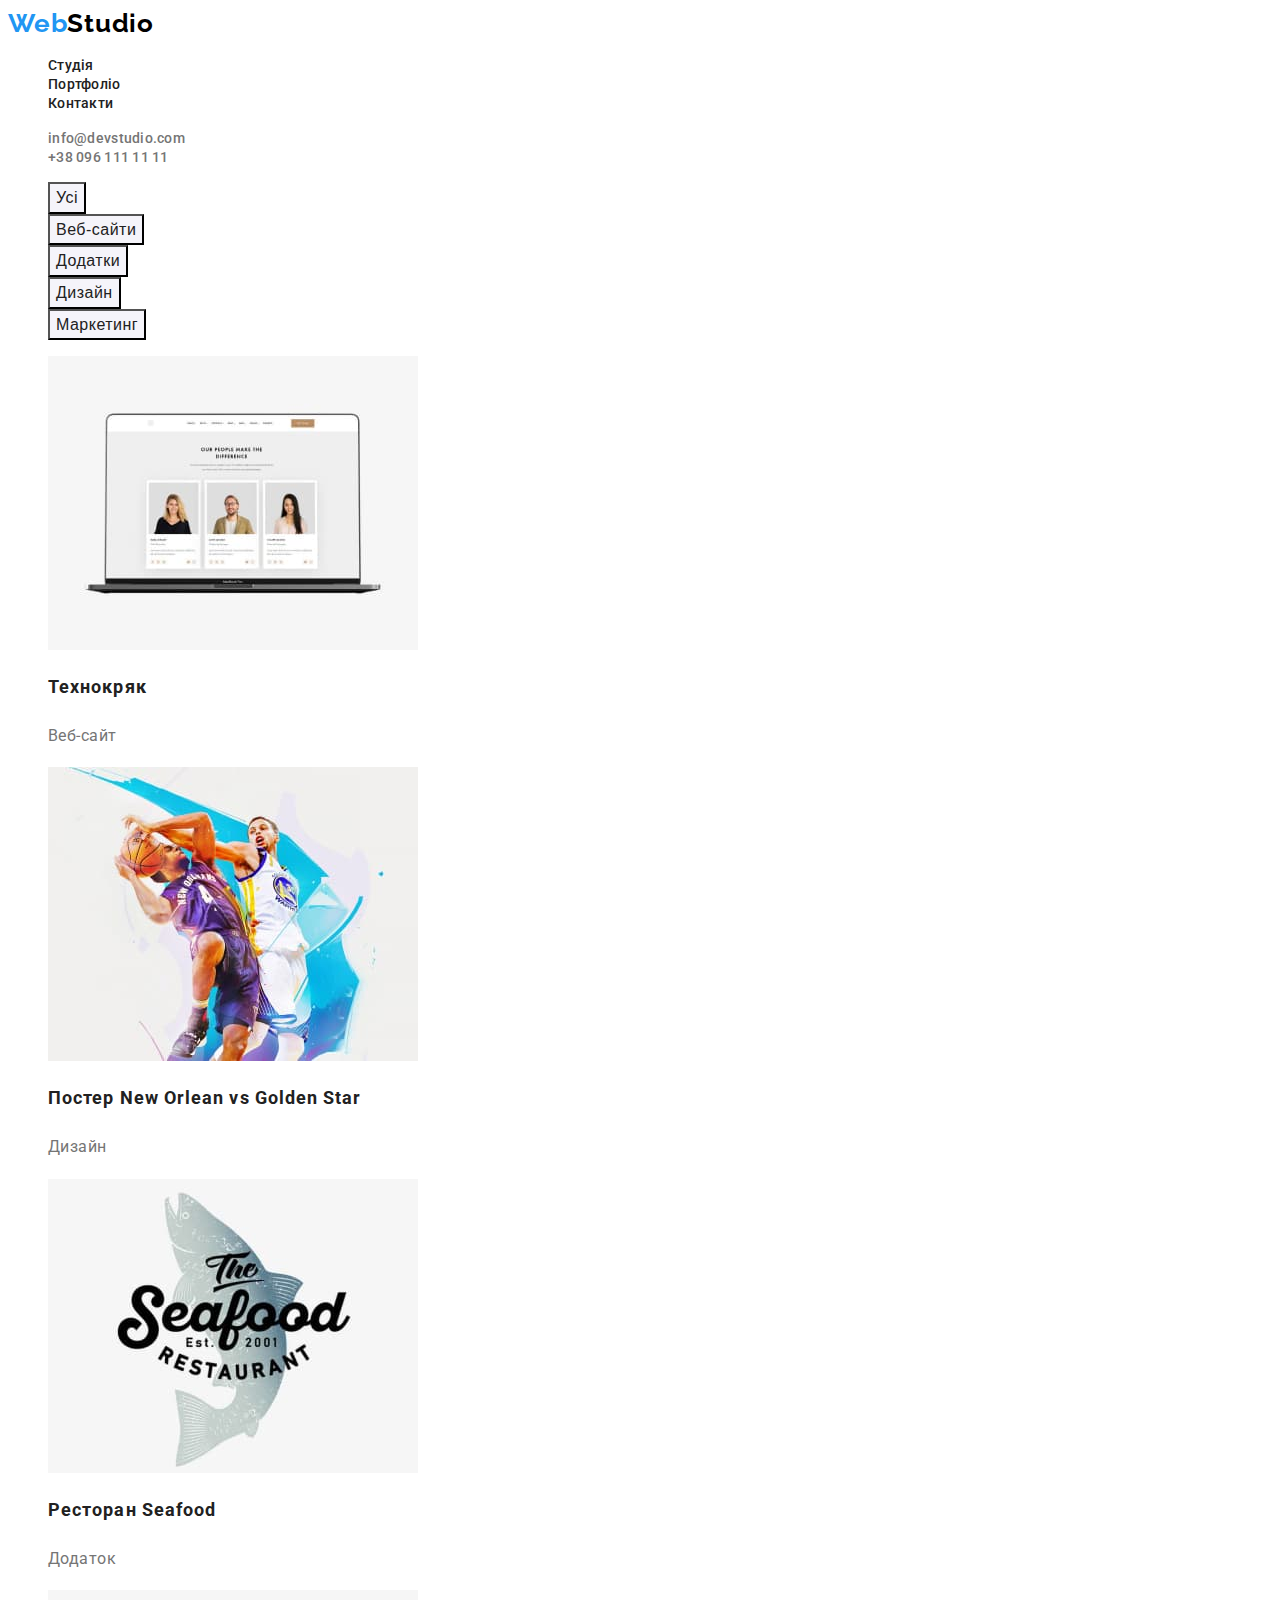
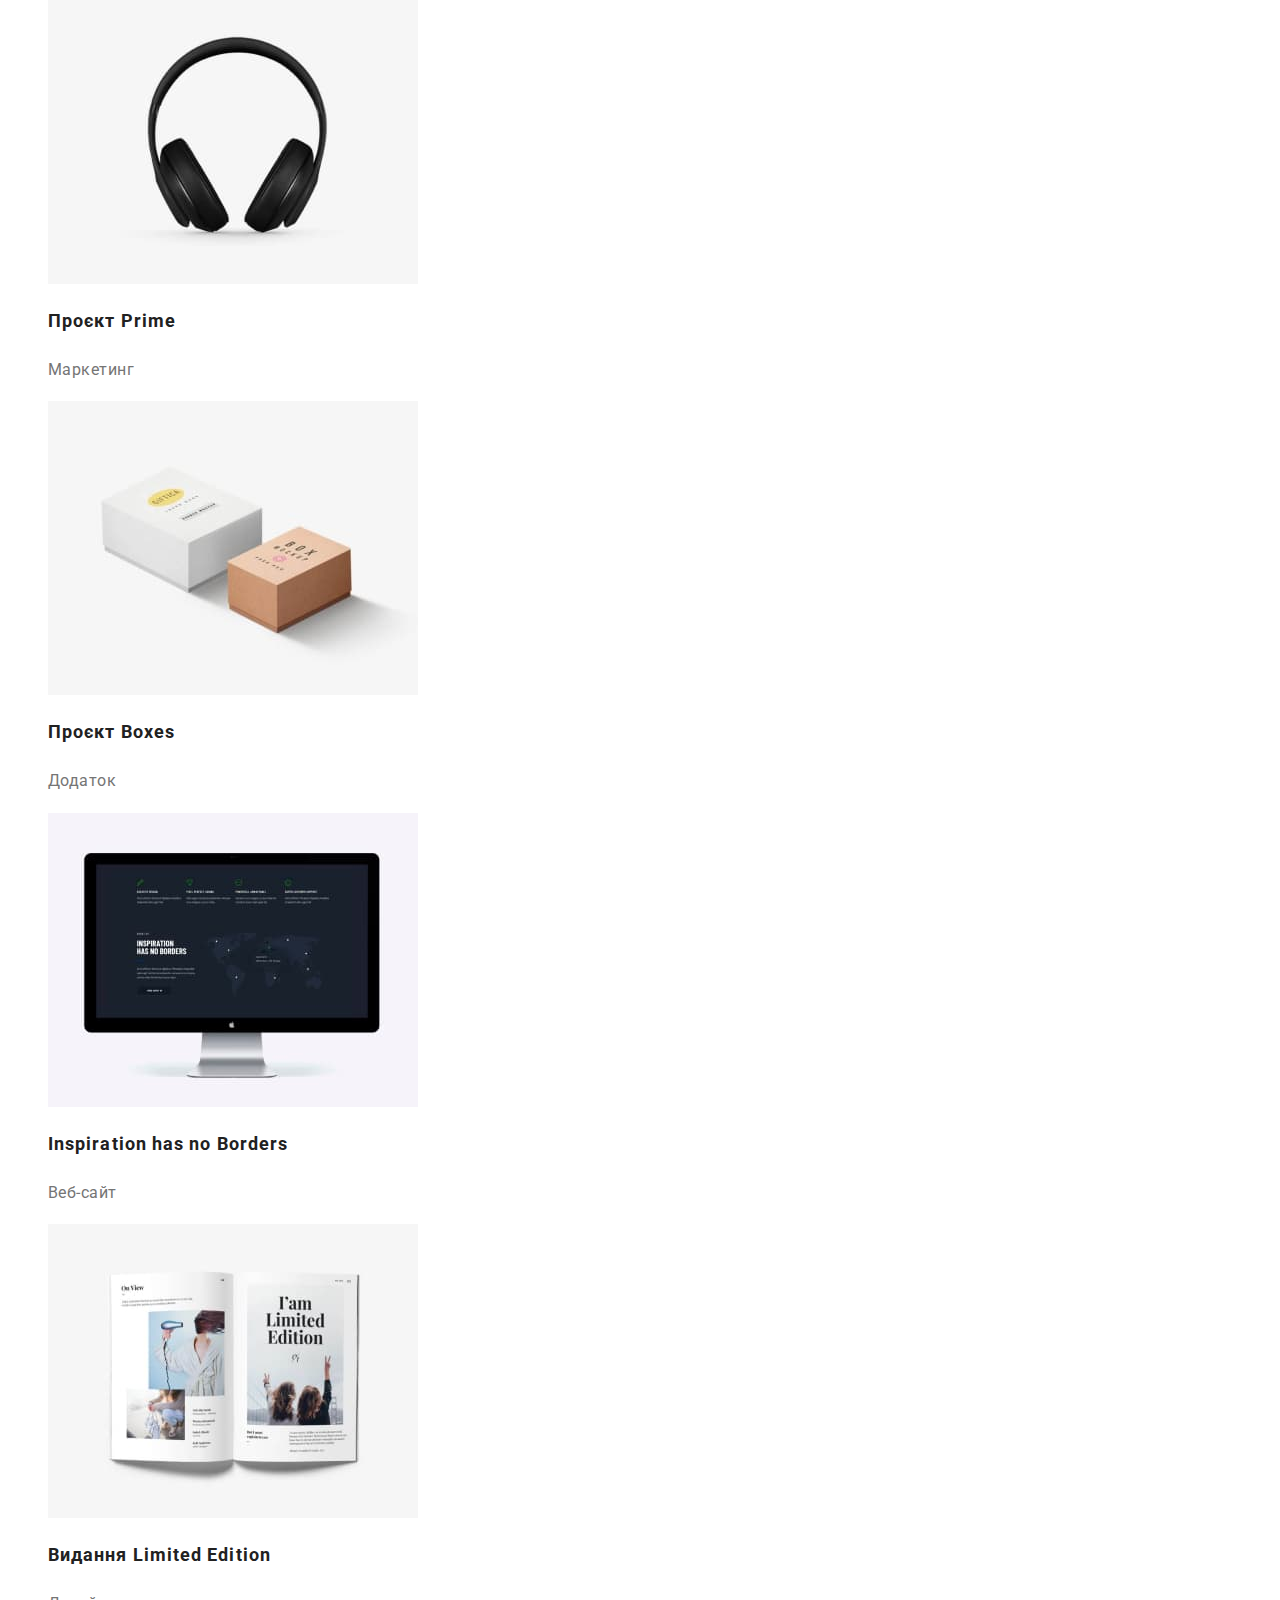
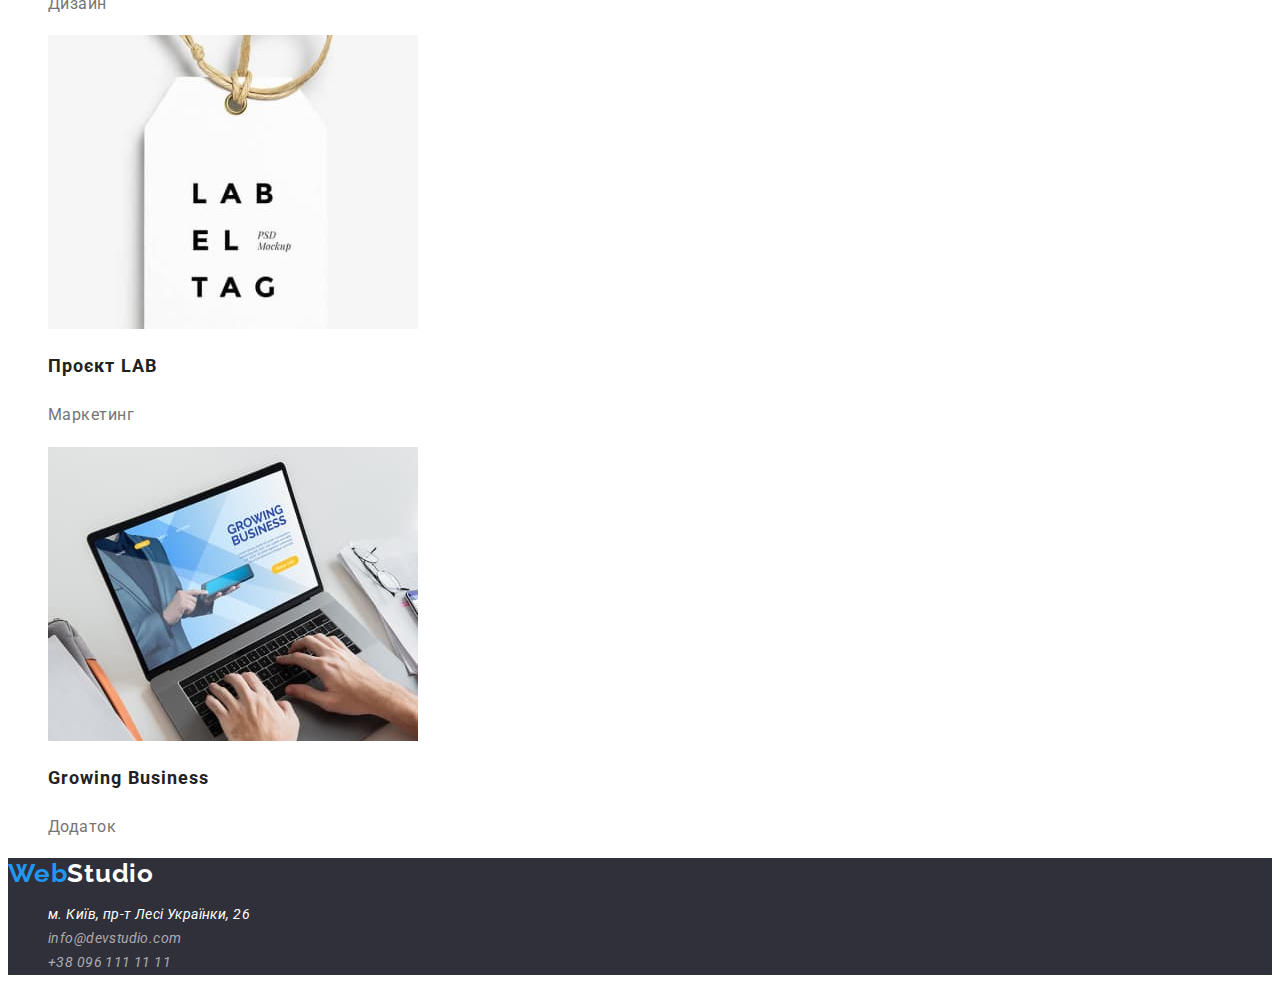
==== portfolio.html @ 6a7d43b1 "adding html, css files and images to repository" ====
<!DOCTYPE html>
<html lang="en">
  <head>
    <meta charset="UTF-8" />
    <meta http-equiv="X-UA-Compatible" content="IE=edge" />
    <meta name="viewport" content="width=device-width, initial-scale=1.0" />
    <title>Портфоліо</title>
    <link
      href="https://fonts.googleapis.com/css2?family=Raleway:wght@700&family=Roboto:wght@400;500;700;900&display=swap"
      rel="stylesheet"
    />
    <link rel="stylesheet" href="./css/styles.css" />
  </head>
  <body>
    <header>
      <!-- Навігація -->
      <nav class="navigation">
        <a href="./index.html" class="logo">
          Web<span class="logo-studio">Studio</span></a
        >
        <ul class="navigation-list list">
          <li class="navigation-item">
            <a href="./index.html" class="navigation-link">Студія</a>
          </li>
          <li class="navigation-item">
            <a href="./portfolio.html" class="navigation-link">Портфоліо</a>
          </li>
          <li class="navigation-item">
            <a href="./contacts" class="navigation-link">Контакти</a>
          </li>
        </ul>
      </nav>
      <!-- Контакти -->

      <ul class="contacts list">
        <li class="contact-item">
          <a href="mailto:info@devstudio.com">info@devstudio.com</a>
        </li>
        <li class="contact-item">
          <a href="tel:+380961111111">+38 096 111 11 11</a>
        </li>
      </ul>
    </header>

    <!-- основа -->
    <main>
      <section>
        <ul class="filters list">
          <li class="filter-item"><button type="button">Усі</button></li>
          <li class="filter-item"><button type="button">Веб-сайти</button></li>
          <li class="filter-item"><button type="button">Додатки</button></li>
          <li class="filter-item"><button type="button">Дизайн</button></li>
          <li class="filter-item"><button type="button">Маркетинг</button></li>
        </ul>
        <div class="project-conteiner">
          <ul class="projects list">
            <li class="project-item">
              <a href=""
                ><img src="./images/folio1.jpg" alt="project1" width="370" />
                <div class="card-content">
                  <h2>Технокряк</h2>
                  <p>Веб-сайт</p>
                </div></a
              >
            </li>
            <li class="project-item">
              <a href=""
                ><img src="./images/folio2.jpg" alt="project2" width="370" />
                <div class="card-content">
                  <h2>Постер New Orlean vs Golden Star</h2>
                  <p>Дизайн</p>
                </div></a
              >
            </li>
            <li class="project-item">
              <a href=""
                ><img src="./images/folio3.jpg" alt="project3" width="370" />
                <div class="card-content">
                  <h2>Ресторан Seafood</h2>
                  <p>Додаток</p>
                </div></a
              >
            </li>
            <li class="project-item">
              <a href=""
                ><img src="./images/folio4.jpg" alt="project4" width="370" />
                <div class="card-content">
                  <h2>Проєкт Prime</h2>
                  <p>Маркетинг</p>
                </div></a
              >
            </li>
            <li class="project-item">
              <a href=""
                ><img src="./images/folio5.jpg" alt="project5" width="370" />
                <div class="card-content">
                  <h2>Проєкт Boxes</h2>
                  <p>Додаток</p>
                </div></a
              >
            </li>
            <li class="project-item">
              <a href=""
                ><img src="./images/folio6.jpg" alt="project6" width="370" />
                <div class="card-content">
                  <h2>Inspiration has no Borders</h2>
                  <p>Веб-сайт</p>
                </div></a
              >
            </li>
            <li class="project-item">
              <a href=""
                ><img src="./images/folio7.jpg" alt="project7" width="370" />
                <div class="card-content">
                  <h2>Видання Limited Edition</h2>
                  <p>Дизайн</p>
                </div></a
              >
            </li>
            <li class="project-item">
              <a href=""
                ><img src="./images/folio8.jpg" alt="project8" width="370" />
                <div class="card-content">
                  <h2>Проєкт LAB</h2>
                  <p>Маркетинг</p>
                </div></a
              >
            </li>
            <li class="project-item">
              <a href=""
                ><img src="./images/folio9.jpg" alt="project9" width="370" />
                <div class="card-content">
                  <h2>Growing Business</h2>
                  <p>Додаток</p>
                </div></a
              >
            </li>
          </ul>
        </div>
      </section>
    </main>
    <!-- Підвал сторінки -->
    <footer>
      <a href="./index.html" class="logo">
        Web<span class="logo-studio2">Studio</span></a
      >
      <!-- адреса -->
      <address>
        <ul class="list address-list">
          <li class="address-item">
            <a
              class="location"
              href="https://goo.gl/maps/f5yNeRXzDAJeazgZ9"
              target="blank"
              rel="noopener noreferrer nofollow"
            >
              м. Київ, пр-т Лесі Українки, 26
            </a>
          </li>

          <li class="address-item">
            <a href="mailto:info@devstudio.com">info@devstudio.com</a>
          </li>
          <li class="address-item">
            <a href="tel:+380961111111">+38 096 111 11 11</a>
          </li>
        </ul>
      </address>
    </footer>
  </body>
</html>
---- css/styles.css ----
/* перемінні параметри */
:root {
  --primary-background-color: #f5f5f5;
  --primary-text-color: #757575;
  --accent-color: #2196f3;
  --title-text-color: #212121;
  --white-color: #fff;
  --black-color: #000;
  --border-color: #ececec;
}

body {
  font-family: "Roboto", sans-serif;
  font-style: normal;
  background-color: var(--white-color);
  color: var(--primary-text-color);
}


.logo {
  font-family: "Raleway";
  font-weight: 700;
  font-size: 26px;
  line-height: 1.2;
  letter-spacing: 0.03em;
  text-decoration: none;
  color: var(--accent-color);
}

.logo-studio2 {
  color: var(--white-color);
}

.logo-studio {
  color: var(--black-color);
}

/* навігація */
nav a {
  font-weight: 500;
  font-size: 14px;
  line-height: 1.1;
  letter-spacing: 0.02em;
  text-decoration: none;
  color: var(--title-text-color);
}

.navigation a:hover,
.navigation a:focus {
  color: var(--accent-color);
}

 .navigation-list {
  list-style: none;
 }

.contacts {
  list-style: none;
}


.contacts a {
  font-weight: 500;
  font-size: 14px;
  line-height: 1.1;
  letter-spacing: 0.02em;
  text-decoration: none;
  color: var(--primary-text-color);
}

.contacts a:hover,
.contacts a:focus {
  color: var(--accent-color);
}


.section-hero {
  background-color: #2f303a;
}

.hero-title {
  font-weight: 900;
  font-size: 44px;
  line-height: 1.4;
  letter-spacing: 0.06em;
  text-transform: uppercase;
  color: var(--white-color);
}

.hero-button {
  font-weight: 700;
  font-size: 16px;
  line-height: 1.9;
  letter-spacing: 0.06em;
  cursor: pointer;
  color: var(--white-color);
  background-color: var(--accent-color);
}

.hero-button:hover,
.hero-button:focus {
  background-color: #188CE8;
}

/* секція "особливості" */

.features {
  list-style: none;
}

.feature-title {
  font-weight: 700;
  font-size: 14px;
  line-height: 1.1;
  letter-spacing: 0.03em;
  text-transform: uppercase;
  color: var(--title-text-color);
}

.features p {
  font-size: 14px;
  line-height: 1.7;
  letter-spacing: 0.03em;
  color: var(--primary-text-color);
}

/* секція "чим ми займаемося" */

.our-job {
  list-style: none;
}


/* секція "наша команда" */
.our-team {
  background-color: #f5f4fa;
}

.our-team-list {
  list-style: none;
}

.team-item {
  background-color: var(--white-color);
}

.our-team p {
  font-size: 14px;
  line-height: 1.7;
  letter-spacing: 0.03em;
  color: var(--primary-text-color);
}

.our-team h3 {
  font-weight: 500;
  font-size: 16px;
  line-height: 1.1;
  letter-spacing: 0.03em;
  color: var(--title-text-color);
}

/* підвал */
footer {
  background-color: #2f303a;
}


.logo-studio2 {
  color: var(--white-color);
}

/* адреса */
address {
  font-weight: 400;
  font-size: 14px;
  line-height: 1.7;
  letter-spacing: 0.03em;
  color: var(--white-color);
}

.address-list {
  list-style: none;
}

address a {
  text-decoration: none;
  color: rgba(255, 255, 255, 0.6);
} 

address a:hover,
address a:focus {
  color: var(--accent-color);
}

.location {
  color: var(--white-color);
}

/* portfolio */

.filters {
  list-style: none;
}

.filters button {
  font-weight: 500;
  font-size: 16px;
  line-height: 1.6;
  letter-spacing: 0.03em;
  cursor:pointer;
  background-color: #f5f4fa;
  color: #212121;
}

.filters button:hover,
.filters button:focus {
  background-color: var(--accent-color);
  color: var(--white-color);
}

.projects {
  list-style: none;
}

.projects a {
  text-decoration: none;
}

.projects h2 {
  font-weight: 700;
  font-size: 18px;
  line-height: 2;
  letter-spacing: 0.06em;
  color: var(--title-text-color);
}

.projects p {
  font-size: 16px;
  line-height: 1.9;
  letter-spacing: 0.03em;
  color: var(--primary-text-color);
}
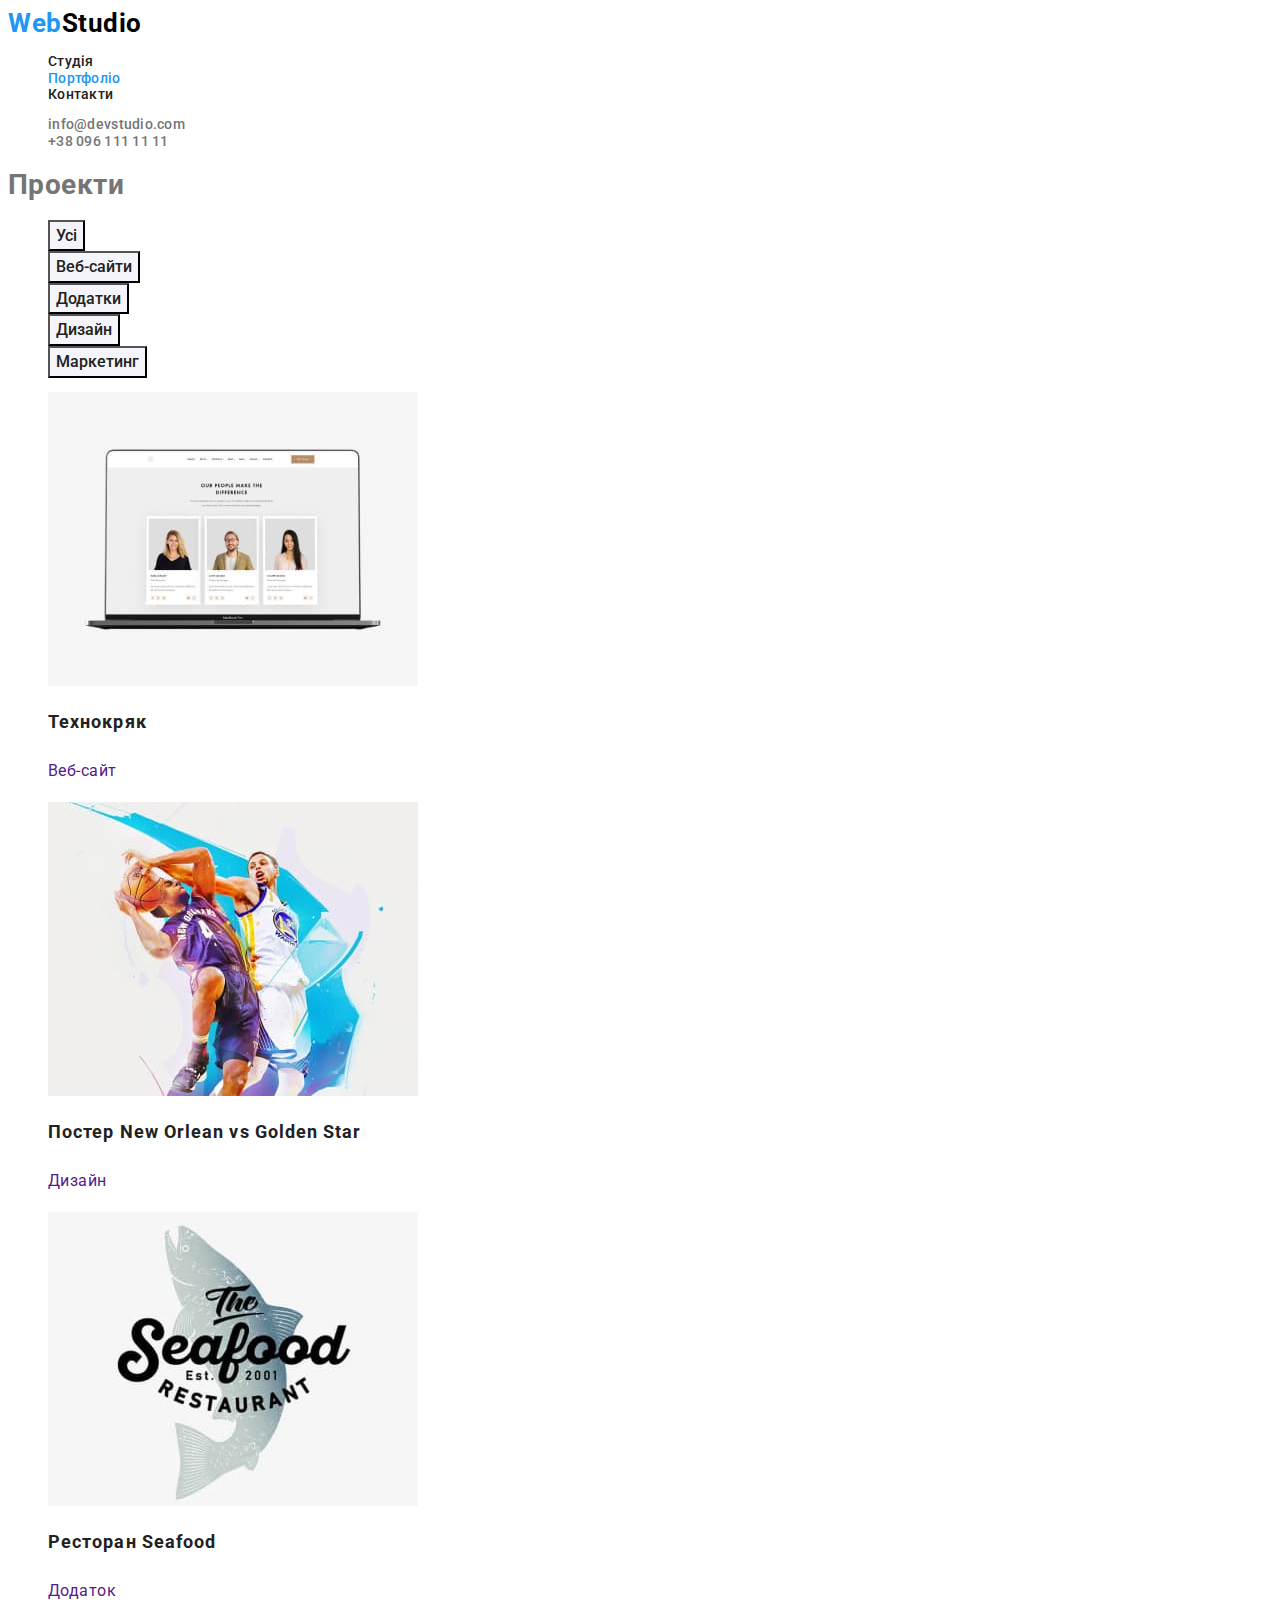
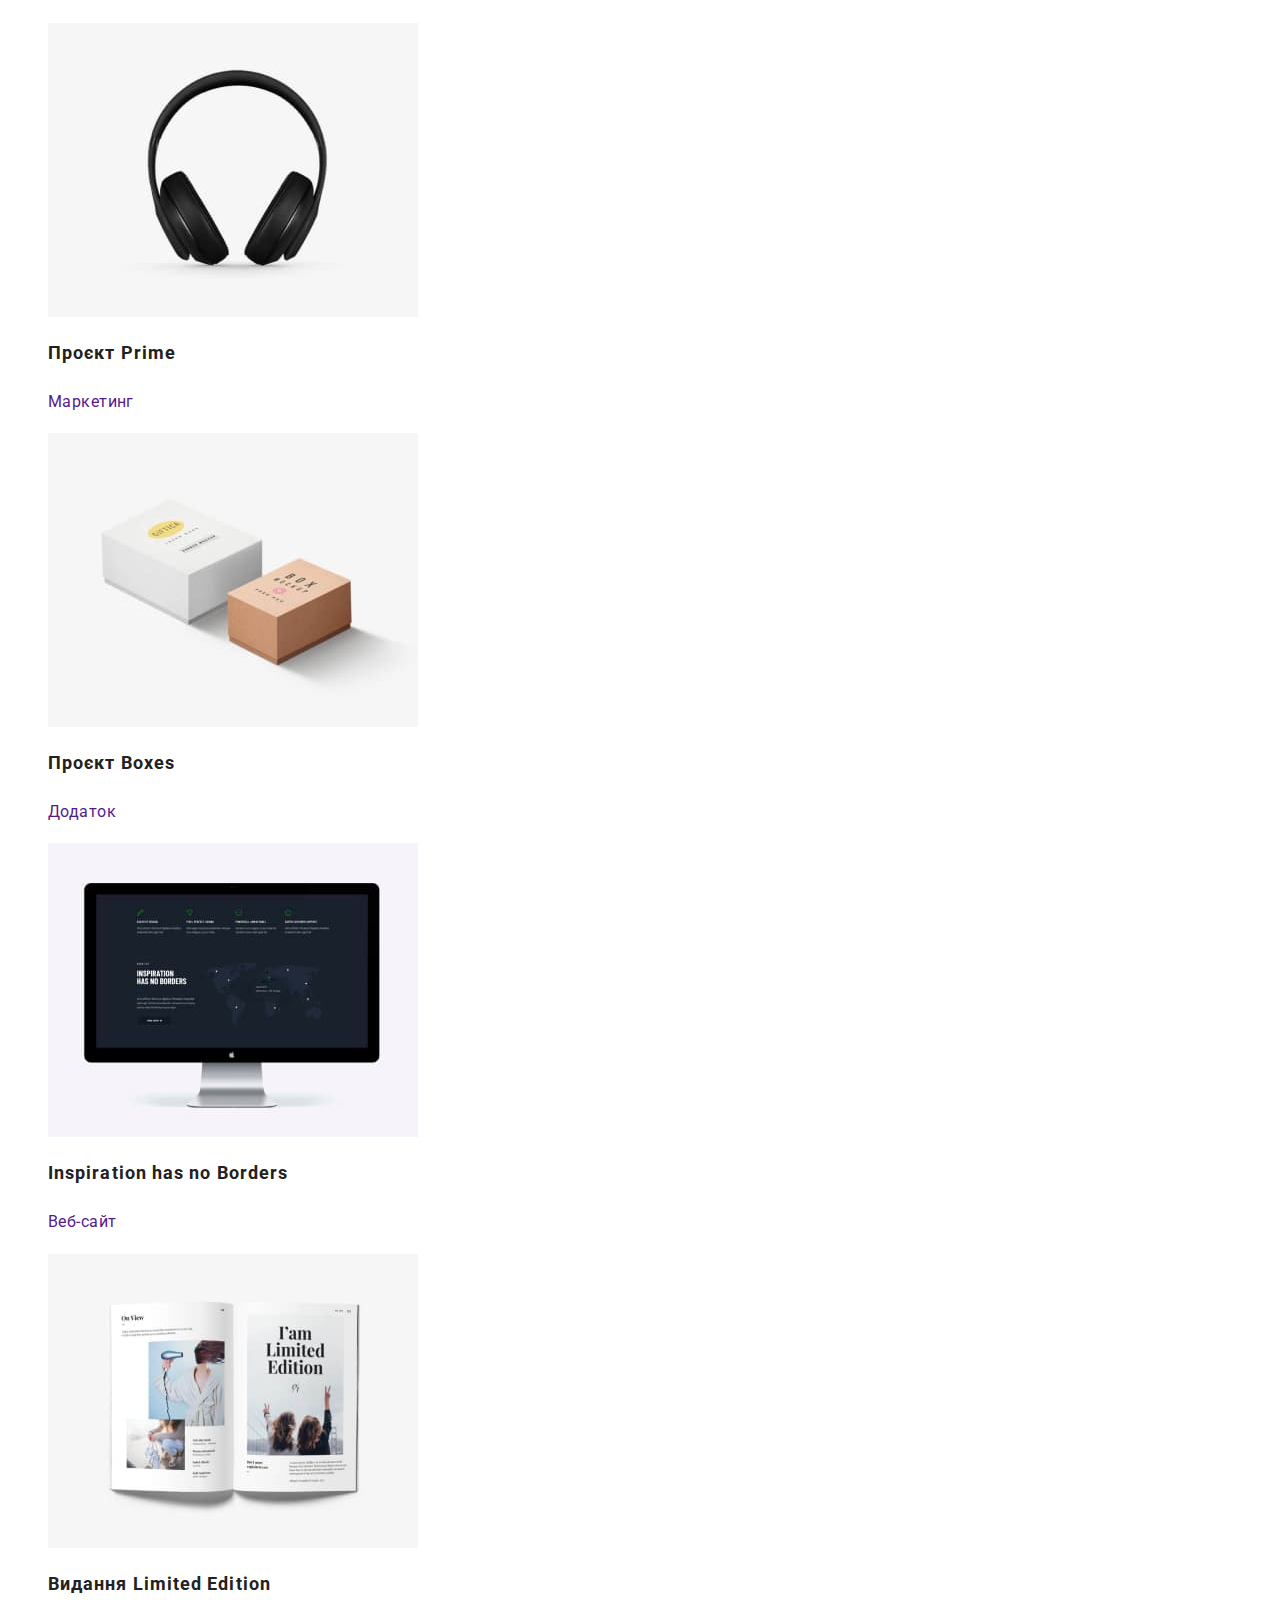
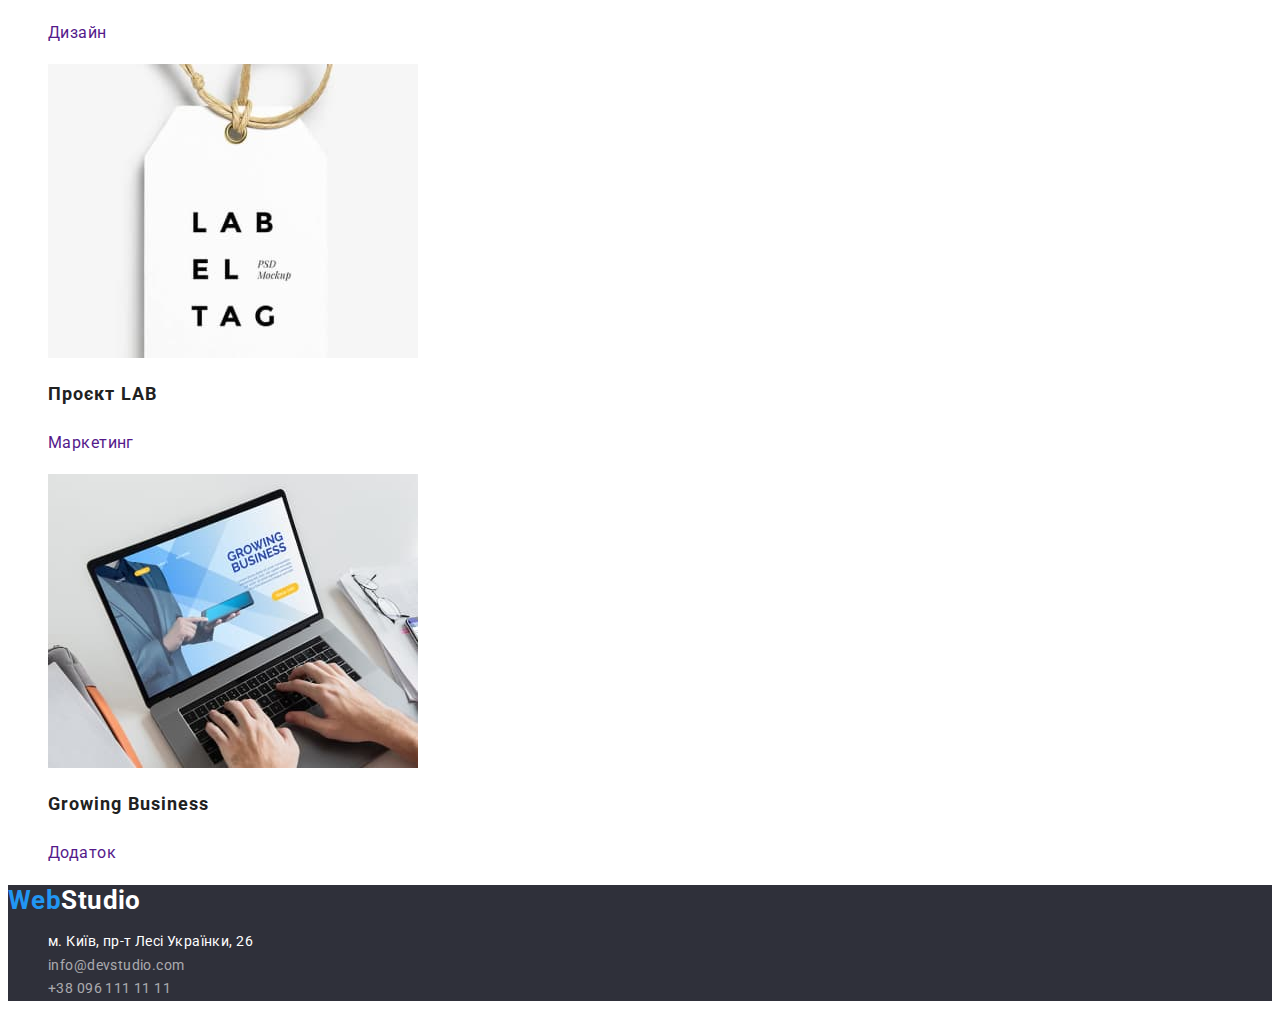
==== commit 1ed410b9: "fixing mistakes" ====
--- a/portfolio.html
+++ b/portfolio.html
@@ -1,5 +1,5 @@
 <!DOCTYPE html>
-<html lang="en">
+<html lang="uk">
   <head>
     <meta charset="UTF-8" />
     <meta http-equiv="X-UA-Compatible" content="IE=edge" />
@@ -23,7 +23,7 @@
             <a href="./index.html" class="navigation-link">Студія</a>
           </li>
           <li class="navigation-item">
-            <a href="./portfolio.html" class="navigation-link">Портфоліо</a>
+            <a href="./portfolio.html" class="navigation-link"><sapn class="portfolio">Портфоліо</sapn></a>
           </li>
           <li class="navigation-item">
             <a href="./contacts" class="navigation-link">Контакти</a>
@@ -32,7 +32,7 @@
       </nav>
       <!-- Контакти -->
 
-      <ul class="contacts list">
+      <ul class="contacts-list list">
         <li class="contact-item">
           <a href="mailto:info@devstudio.com">info@devstudio.com</a>
         </li>
@@ -45,22 +45,22 @@
     <!-- основа -->
     <main>
       <section>
-        <ul class="filters list">
+        <h1>Проекти</h1>
+        <ul class="filters-list list">
           <li class="filter-item"><button type="button">Усі</button></li>
           <li class="filter-item"><button type="button">Веб-сайти</button></li>
           <li class="filter-item"><button type="button">Додатки</button></li>
           <li class="filter-item"><button type="button">Дизайн</button></li>
           <li class="filter-item"><button type="button">Маркетинг</button></li>
         </ul>
-        <div class="project-conteiner">
-          <ul class="projects list">
+          <ul class="projects-list list">
             <li class="project-item">
               <a href=""
                 ><img src="./images/folio1.jpg" alt="project1" width="370" />
                 <div class="card-content">
                   <h2>Технокряк</h2>
                   <p>Веб-сайт</p>
-                </div></a
+                </a
               >
             </li>
             <li class="project-item">
--- a/css/styles.css
+++ b/css/styles.css
@@ -11,18 +11,17 @@
 
 body {
   font-family: "Roboto", sans-serif;
-  font-style: normal;
+  font-size: 14px;
+  letter-spacing: 0.03em;
   background-color: var(--white-color);
   color: var(--primary-text-color);
 }
 
-
 .logo {
-  font-family: "Raleway";
+  font-family: "Raleway" sans-serif;
   font-weight: 700;
   font-size: 26px;
   line-height: 1.2;
-  letter-spacing: 0.03em;
   text-decoration: none;
   color: var(--accent-color);
 }
@@ -38,11 +37,15 @@
 /* навігація */
 nav a {
   font-weight: 500;
-  font-size: 14px;
   line-height: 1.1;
   letter-spacing: 0.02em;
   text-decoration: none;
   color: var(--title-text-color);
+}
+
+nav .portfolio,
+nav .studio {
+  color: var(--accent-color);
 }
 
 .navigation a:hover,
@@ -50,29 +53,26 @@
   color: var(--accent-color);
 }
 
- .navigation-list {
-  list-style: none;
- }
-
-.contacts {
-  list-style: none;
-}
-
-
-.contacts a {
-  font-weight: 500;
-  font-size: 14px;
+.navigation-list {
+  list-style: none;
+}
+
+.contacts-list {
+  list-style: none;
+}
+
+.contacts-list a {
+  font-weight: 500;
   line-height: 1.1;
   letter-spacing: 0.02em;
   text-decoration: none;
   color: var(--primary-text-color);
 }
 
-.contacts a:hover,
-.contacts a:focus {
-  color: var(--accent-color);
-}
-
+.contacts-list a:hover,
+.contacts-list a:focus {
+  color: var(--accent-color);
+}
 
 .section-hero {
   background-color: #2f303a;
@@ -88,6 +88,7 @@
 }
 
 .hero-button {
+  font-family: inherit;
   font-weight: 700;
   font-size: 16px;
   line-height: 1.9;
@@ -99,44 +100,54 @@
 
 .hero-button:hover,
 .hero-button:focus {
-  background-color: #188CE8;
+  background-color: #188ce8;
 }
 
 /* секція "особливості" */
 
-.features {
-  list-style: none;
-}
-
-.feature-title {
-  font-weight: 700;
-  font-size: 14px;
-  line-height: 1.1;
-  letter-spacing: 0.03em;
+.features-list {
+  list-style: none;
+}
+
+.section-features h3 {
+  font-weight: 700;
+  line-height: 1.1;
   text-transform: uppercase;
-  color: var(--title-text-color);
-}
-
-.features p {
-  font-size: 14px;
+  color: var(--title-text-color)
+}
+
+.section-features p {
   line-height: 1.7;
-  letter-spacing: 0.03em;
-  color: var(--primary-text-color);
 }
 
 /* секція "чим ми займаемося" */
 
-.our-job {
-  list-style: none;
-}
-
+.job-list {
+  list-style: none;
+}
+
+.job-title {
+  font-weight: 700;
+  font-size: 36px;
+  line-height: 1.2;
+  text-align: center;
+  color: var(--title-text-color)
+}
 
 /* секція "наша команда" */
-.our-team {
+.section-team {
   background-color: #f5f4fa;
 }
 
-.our-team-list {
+.team-title {
+  font-weight: 700;
+  font-size: 36px;
+  line-height: 1.2;
+  text-align: center;
+  color:var(--title-text-color)
+}
+
+.team-list {
   list-style: none;
 }
 
@@ -144,14 +155,11 @@
   background-color: var(--white-color);
 }
 
-.our-team p {
-  font-size: 14px;
+.section-team p {
   line-height: 1.7;
-  letter-spacing: 0.03em;
-  color: var(--primary-text-color);
-}
-
-.our-team h3 {
+}
+
+.section-team h3 {
   font-weight: 500;
   font-size: 16px;
   line-height: 1.1;
@@ -164,18 +172,14 @@
   background-color: #2f303a;
 }
 
-
 .logo-studio2 {
   color: var(--white-color);
 }
 
 /* адреса */
 address {
-  font-weight: 400;
-  font-size: 14px;
+  font-style: normal;
   line-height: 1.7;
-  letter-spacing: 0.03em;
-  color: var(--white-color);
 }
 
 .address-list {
@@ -185,7 +189,7 @@
 address a {
   text-decoration: none;
   color: rgba(255, 255, 255, 0.6);
-} 
+}
 
 address a:hover,
 address a:focus {
@@ -198,35 +202,35 @@
 
 /* portfolio */
 
-.filters {
-  list-style: none;
-}
-
-.filters button {
+.filters-list {
+  list-style: none;
+}
+
+.filter-item button {
+  font-family: inherit;
   font-weight: 500;
   font-size: 16px;
   line-height: 1.6;
-  letter-spacing: 0.03em;
-  cursor:pointer;
+  cursor: pointer;
   background-color: #f5f4fa;
-  color: #212121;
-}
-
-.filters button:hover,
-.filters button:focus {
+  color: var(--title-text-color)
+}
+
+.filter-item button:hover,
+.filter-item button:focus {
   background-color: var(--accent-color);
   color: var(--white-color);
 }
 
-.projects {
-  list-style: none;
-}
-
-.projects a {
-  text-decoration: none;
-}
-
-.projects h2 {
+.projects-list {
+  list-style: none;
+}
+
+.project-item a {
+  text-decoration: none;
+}
+
+.project-item h2 {
   font-weight: 700;
   font-size: 18px;
   line-height: 2;
@@ -234,9 +238,7 @@
   color: var(--title-text-color);
 }
 
-.projects p {
+.project-item p {
   font-size: 16px;
   line-height: 1.9;
-  letter-spacing: 0.03em;
-  color: var(--primary-text-color);
-}
+}
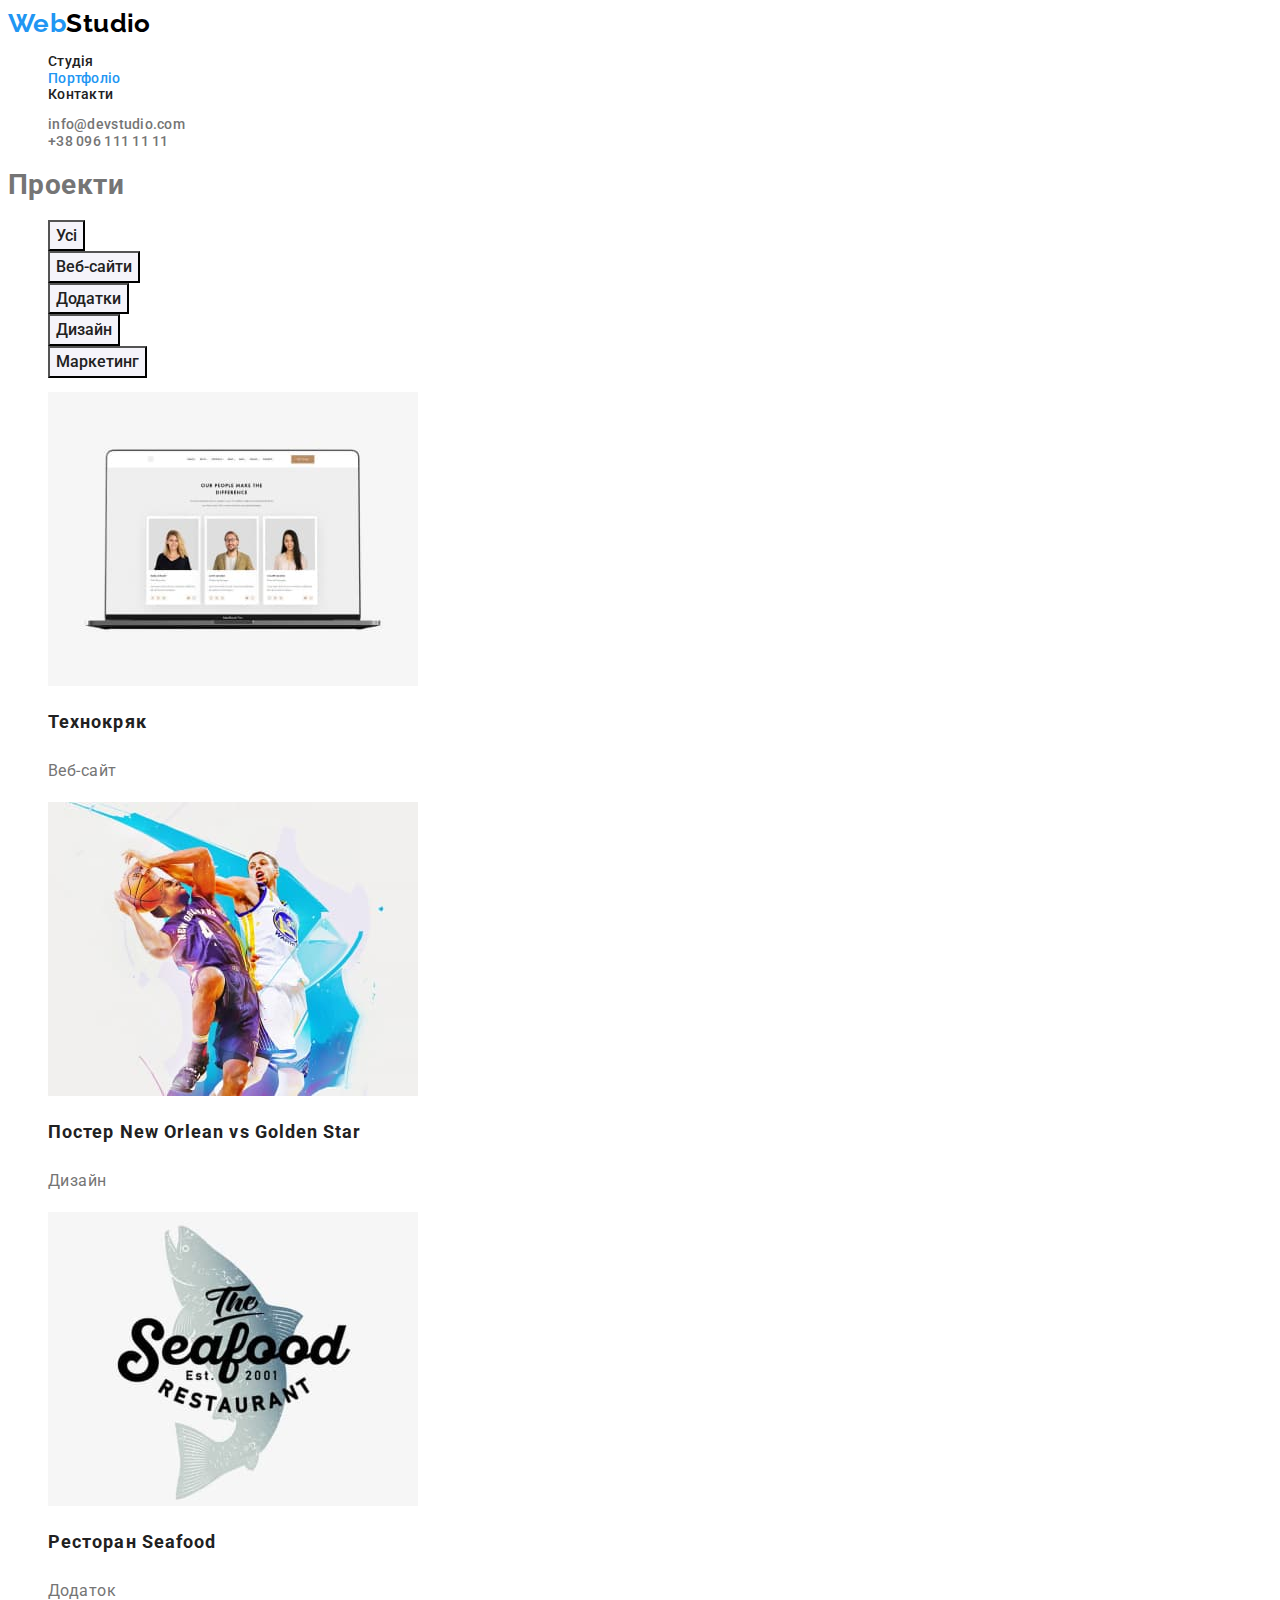
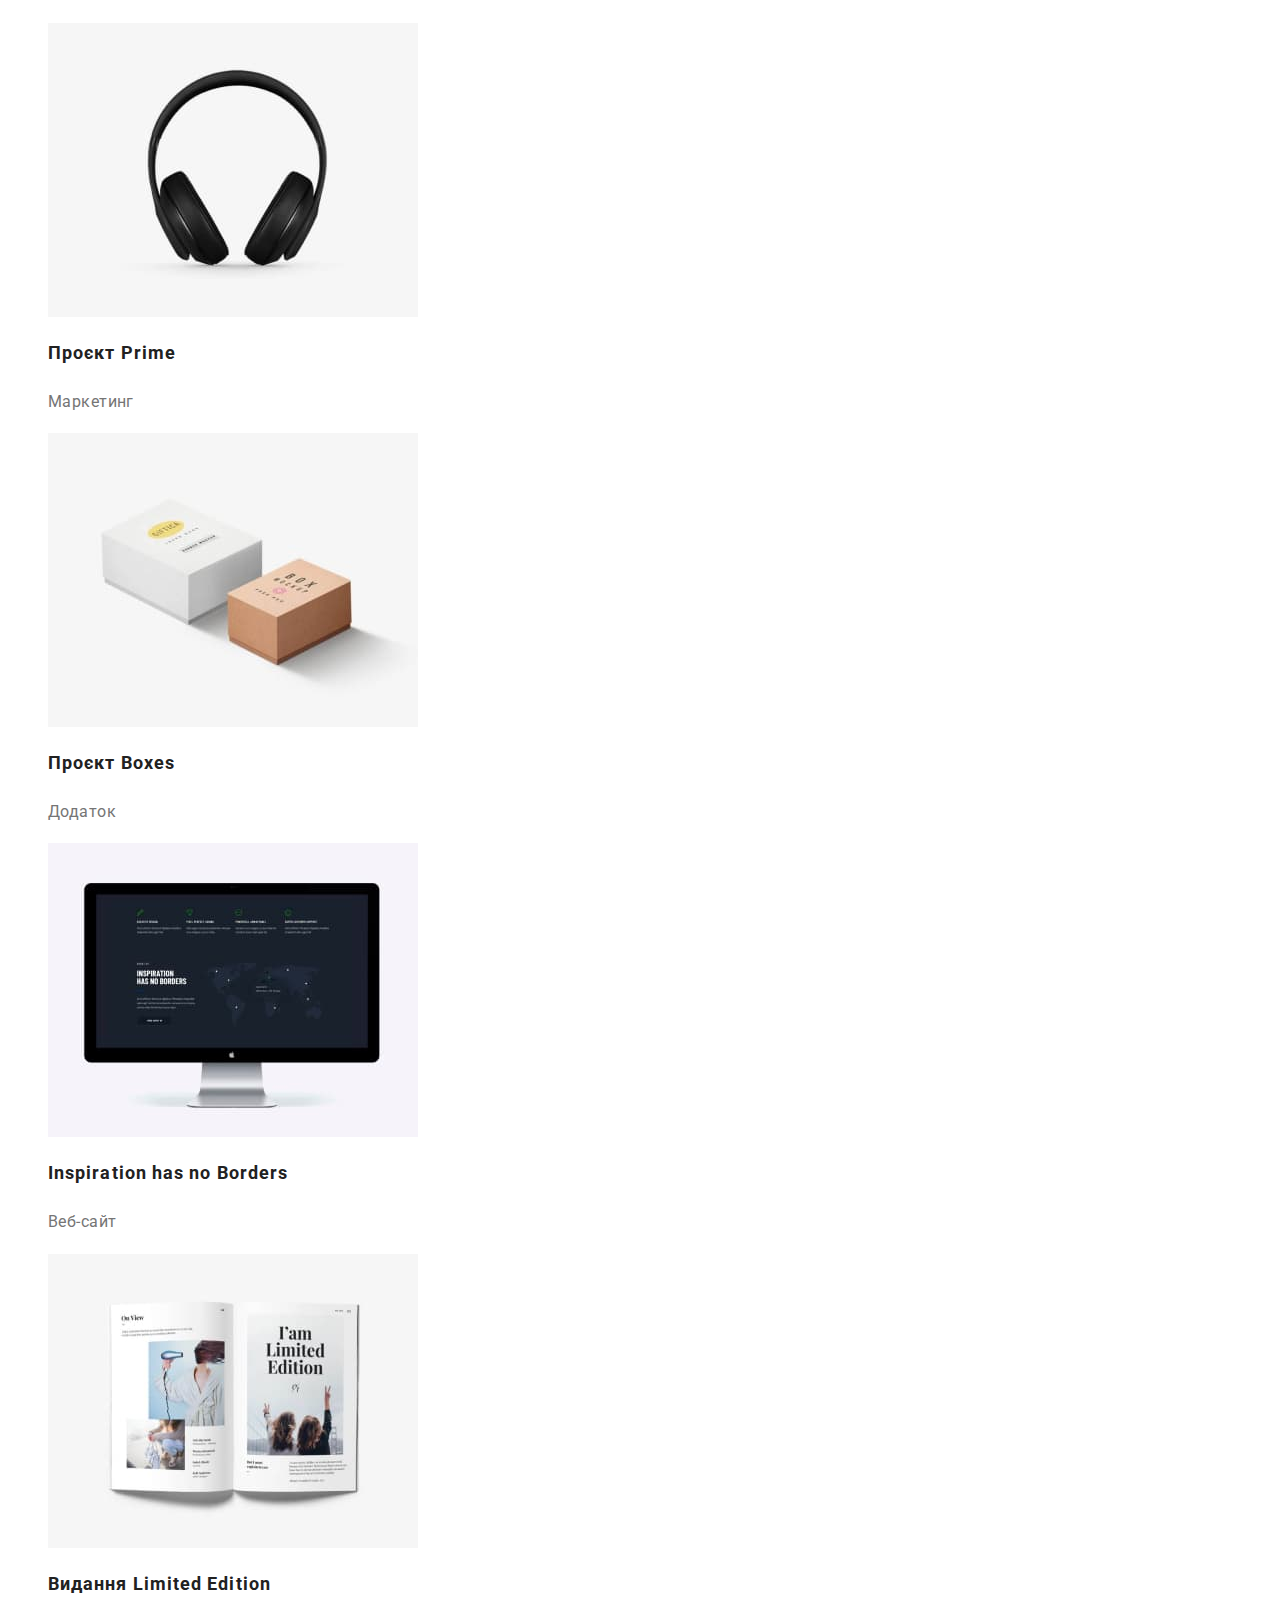
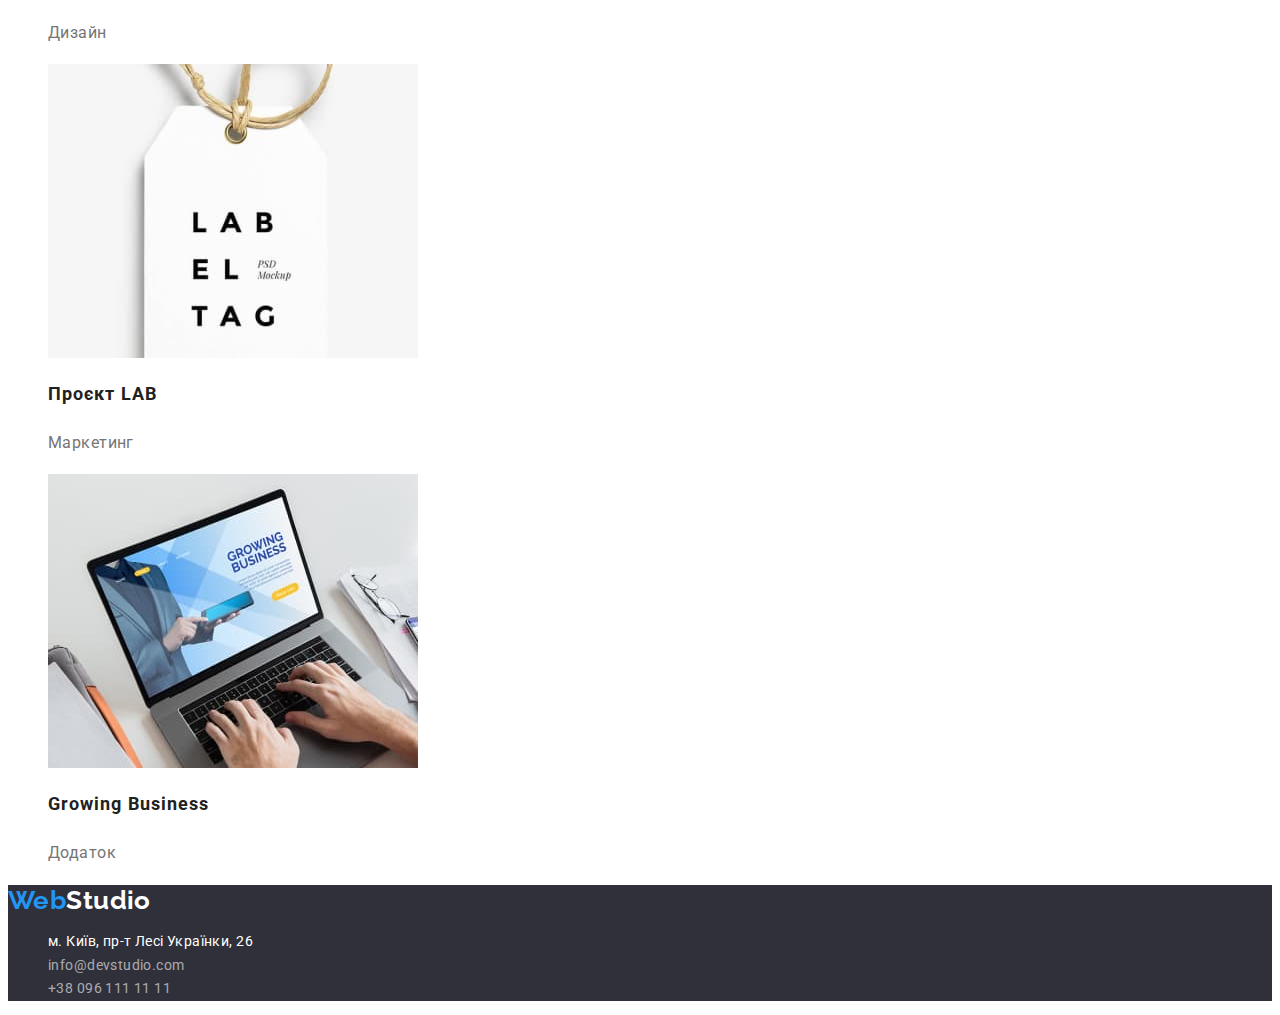
==== commit 4037803d: "changing logo class and adds font to h3" ====
--- a/portfolio.html
+++ b/portfolio.html
@@ -16,7 +16,7 @@
       <!-- Навігація -->
       <nav class="navigation">
         <a href="./index.html" class="logo">
-          Web<span class="logo-studio">Studio</span></a
+          Web<span class="nav-logo-studio">Studio</span></a
         >
         <ul class="navigation-list list">
           <li class="navigation-item">
@@ -142,7 +142,7 @@
     <!-- Підвал сторінки -->
     <footer>
       <a href="./index.html" class="logo">
-        Web<span class="logo-studio2">Studio</span></a
+        Web<span class="foot-logo-studio">Studio</span></a
       >
       <!-- адреса -->
       <address>
--- a/css/styles.css
+++ b/css/styles.css
@@ -18,7 +18,7 @@
 }
 
 .logo {
-  font-family: "Raleway" sans-serif;
+  font-family: "Raleway", sans-serif;
   font-weight: 700;
   font-size: 26px;
   line-height: 1.2;
@@ -26,16 +26,16 @@
   color: var(--accent-color);
 }
 
-.logo-studio2 {
-  color: var(--white-color);
-}
-
-.logo-studio {
+.foot-logo-studio {
+  color: var(--white-color);
+}
+
+.nav-logo-studio {
   color: var(--black-color);
 }
 
 /* навігація */
-nav a {
+.navigation-list a {
   font-weight: 500;
   line-height: 1.1;
   letter-spacing: 0.02em;
@@ -110,6 +110,7 @@
 }
 
 .section-features h3 {
+  font-size: 14px;
   font-weight: 700;
   line-height: 1.1;
   text-transform: uppercase;
@@ -163,7 +164,6 @@
   font-weight: 500;
   font-size: 16px;
   line-height: 1.1;
-  letter-spacing: 0.03em;
   color: var(--title-text-color);
 }
 
@@ -228,6 +228,8 @@
 
 .project-item a {
   text-decoration: none;
+  color: var(--primary-text-color);
+  
 }
 
 .project-item h2 {
@@ -241,4 +243,5 @@
 .project-item p {
   font-size: 16px;
   line-height: 1.9;
-}
+  
+}
